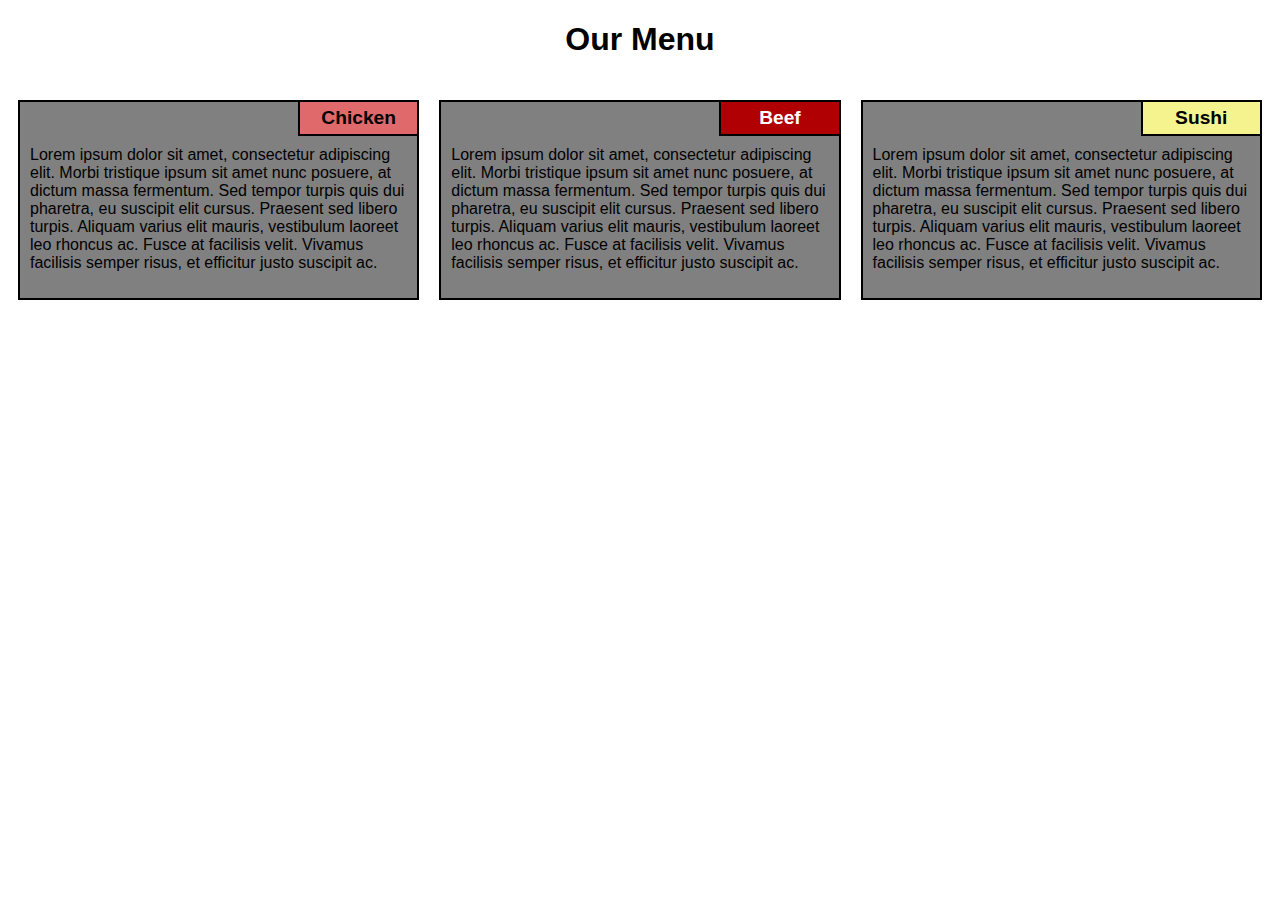
==== module2-solution/index.html @ 7383efeb "module2-soluton" ====
<!DOCTYPE html>
<html>
<head>
	<title>module2-solution</title>
  <meta charset="utf-8">
  <meta name="viewport" content="width=device-width, initial-scale=1">
  <meta http-equiv="X-UA-Compatible" content="IE=edge">
  <link rel="stylesheet" type="text/css" href="css/style.css">

	<style>
	</style>
</head>
<body>
<h1>Our Menu</h1>

<div class="row">
  <div class="container col-lg-4 col-md-6 col-sm-12">
  <section>
    <div id="Chicken">Chicken</div>
  <p>
    Lorem ipsum dolor sit amet, consectetur adipiscing elit. Morbi tristique ipsum sit amet nunc posuere, at dictum massa fermentum. Sed tempor turpis quis dui pharetra, eu suscipit elit cursus. Praesent sed libero turpis. Aliquam varius elit mauris, vestibulum laoreet leo rhoncus ac. Fusce at facilisis velit. Vivamus facilisis semper risus, et efficitur justo suscipit ac.
  </p>
  </section>
  </div>
</div>


<div class="row">
  <div class="container col-lg-4 col-md-6 col-sm-12">
  <section>
    <div id="Beef">Beef</div>
    <p>
      Lorem ipsum dolor sit amet, consectetur adipiscing elit. Morbi tristique ipsum sit amet nunc posuere, at dictum massa fermentum. Sed tempor turpis quis dui pharetra, eu suscipit elit cursus. Praesent sed libero turpis. Aliquam varius elit mauris, vestibulum laoreet leo rhoncus ac. Fusce at facilisis velit. Vivamus facilisis semper risus, et efficitur justo suscipit ac.
    </p>
  </section>
  </div>
</div>


<div class="row">
  <div class="container col-lg-4 col-md-6 col-sm-12">
  <section>
    <div id="Sushi">Sushi</div>
    <p>
      Lorem ipsum dolor sit amet, consectetur adipiscing elit. Morbi tristique ipsum sit amet nunc posuere, at dictum massa fermentum. Sed tempor turpis quis dui pharetra, eu suscipit elit cursus. Praesent sed libero turpis. Aliquam varius elit mauris, vestibulum laoreet leo rhoncus ac. Fusce at facilisis velit. Vivamus facilisis semper risus, et efficitur justo suscipit ac.
    </p>
  </section>
  </div>
</div>
</body>
</html>
---- module2-solution/css/style.css ----
*{
  box-sizing: border-box;
}
h1{
  font-family: Arial, Helvetica, sans-serif;
  text-align: center;
  color: black;
  font-weight: bold;
}
.container{
  margin: 10px auto 10px auto;
  border: 0px;
  padding: 10px;
}
p
{
  padding: 10px;
  margin: 0px;
}

section{
  font-family: Arial, Helvetica, sans-serif;
  border: 2px solid black;
  background-color: gray;
  color: black;
  position: relative;
  overflow: auto;
  width: 100%;
  height: 200px;
}
.row{
  width: 100%;
}

#Chicken{
  font-family: Arial, Helvetica, sans-serif;
  color: black;
  border-left: 2px solid black;
  border-bottom: 2px solid black;
  text-align: center;
  width: 30%;
  margin-left: 70%;
  font-weight: bold;
  font-size: 120%;
  background-color: #E0696B;
  padding: 5px;
  margin-bottom: 0;
  margin-top: 0;
}

#Beef{
  font-family: Arial, Helvetica, sans-serif;
  color: black;
  border-left: 2px solid black;
  border-bottom: 2px solid black;
  text-align: center;
  width: 30%;
  margin-left: 70%;
  font-weight: bold;
  font-size: 120%;
  background-color: #B00003;
  padding: 5px;
  margin-bottom: 0;
  margin-top: 0;
  color: white;
}

#Sushi{
  font-family: Arial, Helvetica, sans-serif;
  color: black;
  border-left: 2px solid black;
  border-bottom: 2px solid black;
  text-align: center;
  width: 30%;
  margin-left: 70%;
  font-weight: bold;
  font-size: 120%;
  background-color: #F5F38E;
  padding: 5px;
  margin-bottom: 0;
  margin-top: 0;
}

/*desktop*/
@media (min-width: 992px)
{
  .col-lg-1, .col-lg-2, .col-lg-3, .col-lg-4, .col-lg-5, .col-lg-6, .col-lg-7, .col-lg-8, .col-lg-9, .col-lg-10, .col-lg-11, .col-lg-12 {
    float: left;
  }

  .col-lg-1 {
    width: 8.33%;
  }
  .col-lg-2 {
    width: 16.66%;
  }
  .col-lg-3 {
    width: 25%;
  }
  .col-lg-4 {
    width: 33.33%;
  }
  .col-lg-5 {
    width: 41.66%;
  }
  .col-lg-6 {
    width: 50%;
  }
  .col-lg-7 {
    width: 58.33%;
  }
  .col-lg-8 {
    width: 66.66%;
  }
  .col-lg-9 {
    width: 74.99%;
  }
  .col-lg-10 {
    width: 83.33%;
  }
  .col-lg-11 {
    width: 91.66%;
  }
  .col-lg-12 {
    width: 100%;
  }
}

/*tab*/
@media (min-width: 768px) and (max-width: 991px) {
  .col-md-1, .col-md-2, .col-md-3, .col-md-4, .col-md-5, .col-md-6, .col-md-7, .col-md-8, .col-md-9, .col-md-10, .col-md-11, .col-md-12 {
    float: left;
  }

  .col-md-1 {
    width: 8.33%;
  }
  .col-md-2 {
    width: 16.66%;
  }
  .col-md-3 {
    width: 25%;
  }
  .col-md-4 {
    width: 33.33%;
  }
  .col-md-5 {
    width: 41.66%;
  }
  .col-md-6 {
    width: 50%;
  }
  .col-md-7 {
    width: 58.33%;
  }
  .col-md-8 {
    width: 66.66%;
  }
  .col-md-9 {
    width: 74.99%;
  }
  .col-md-10 {
    width: 83.33%;
  }
  .col-md-11 {
    width: 91.66%;
  }
  .col-md-12 {
    width: 100%;
  }
}

/*mobile*/

@media (max-width: 768px) {
  .col-sm-1, .col-sm-2, .col-sm-3, .col-sm-4, .col-sm-5, .col-sm-6, .col-sm-7, .col-sm-8, .col-sm-9, .col-sm-10, .col-sm-11, .col-sm-12 {
  float: left;
  }

  .col-sm-1 {
    width: 8.33%;
  }
  .col-sm-2 {
    width: 16.66%;
  }
  .col-sm-3 {
    width: 25%;
  }
  .col-sm-4 {
    width: 33.33%;
  }
  .col-sm-5 {
    width: 41.66%;
  }
  .col-sm-6 {
    width: 50%;
  }
  .col-sm-7 {
    width: 58.33%;
  }
  .col-sm-8 {
    width: 66.66%;
  }
  .col-sm-9 {
    width: 74.99%;
  }
  .col-sm-10 {
    width: 83.33%;
  }
  .col-sm-11 {
    width: 91.66%;
  }
  .col-sm-12 {
    width: 100%;
  }
}
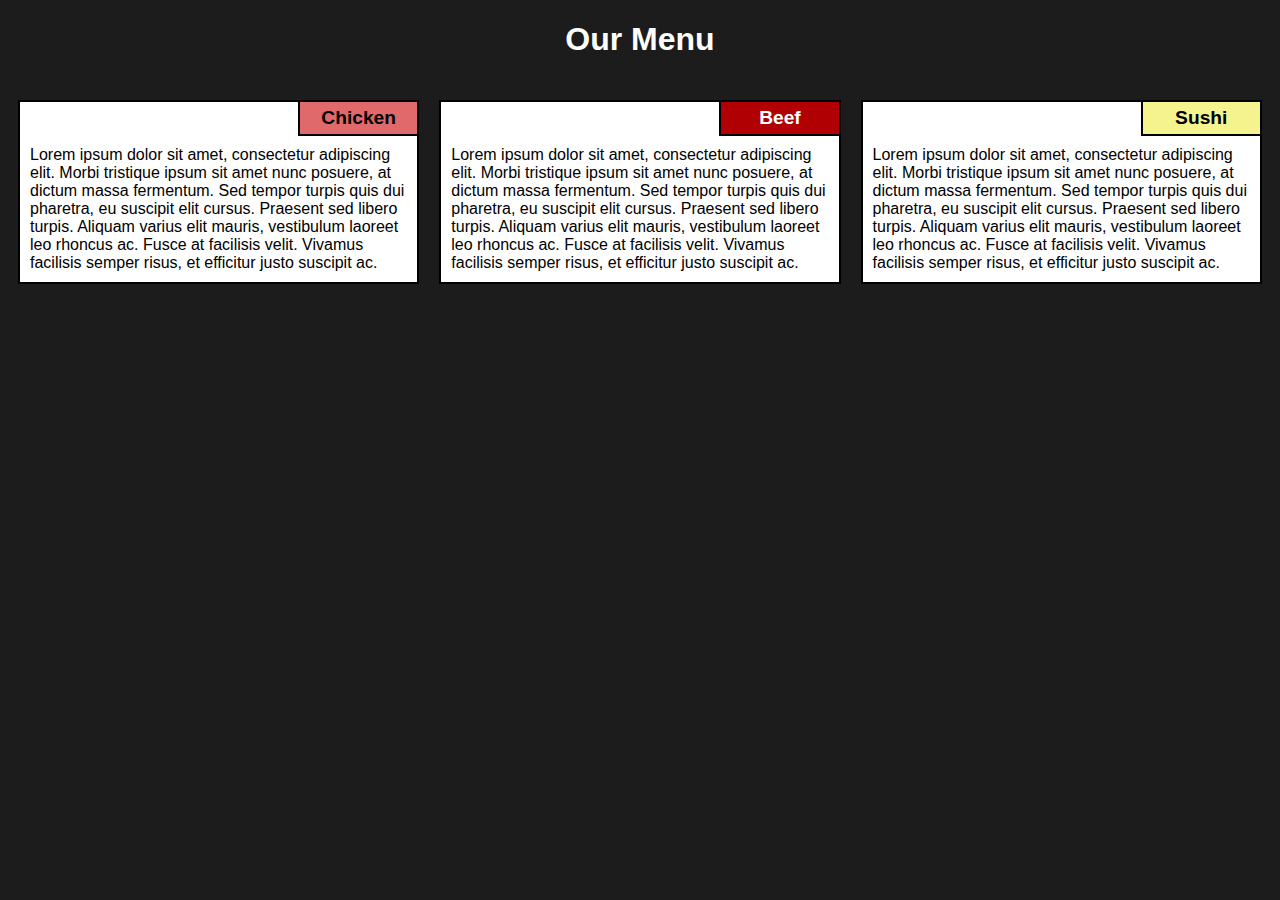
==== commit b2212b86: "module3-solution" ====
--- a/module2-solution/index.html
+++ b/module2-solution/index.html
@@ -1,5 +1,5 @@
 <!DOCTYPE html>
-<html>
+<html lang="en">
 <head>
 	<title>module2-solution</title>
   <meta charset="utf-8">
--- a/module2-solution/css/style.css
+++ b/module2-solution/css/style.css
@@ -1,10 +1,13 @@
 *{
   box-sizing: border-box;
 }
+body{
+  font-family: Arial, Helvetica, sans-serif;
+  background-color: #1C1C1C;
+}
 h1{
-  font-family: Arial, Helvetica, sans-serif;
-  text-align: center;
-  color: black;
+  text-align: center;
+  color: white;
   font-weight: bold;
 }
 .container{
@@ -19,21 +22,20 @@
 }
 
 section{
-  font-family: Arial, Helvetica, sans-serif;
   border: 2px solid black;
-  background-color: gray;
+  background-color: white;
   color: black;
   position: relative;
   overflow: auto;
   width: 100%;
-  height: 200px;
-}
+  height: 100%;
+}
+
 .row{
   width: 100%;
 }
 
 #Chicken{
-  font-family: Arial, Helvetica, sans-serif;
   color: black;
   border-left: 2px solid black;
   border-bottom: 2px solid black;
@@ -49,7 +51,6 @@
 }
 
 #Beef{
-  font-family: Arial, Helvetica, sans-serif;
   color: black;
   border-left: 2px solid black;
   border-bottom: 2px solid black;
@@ -64,9 +65,7 @@
   margin-top: 0;
   color: white;
 }
-
 #Sushi{
-  font-family: Arial, Helvetica, sans-serif;
   color: black;
   border-left: 2px solid black;
   border-bottom: 2px solid black;
